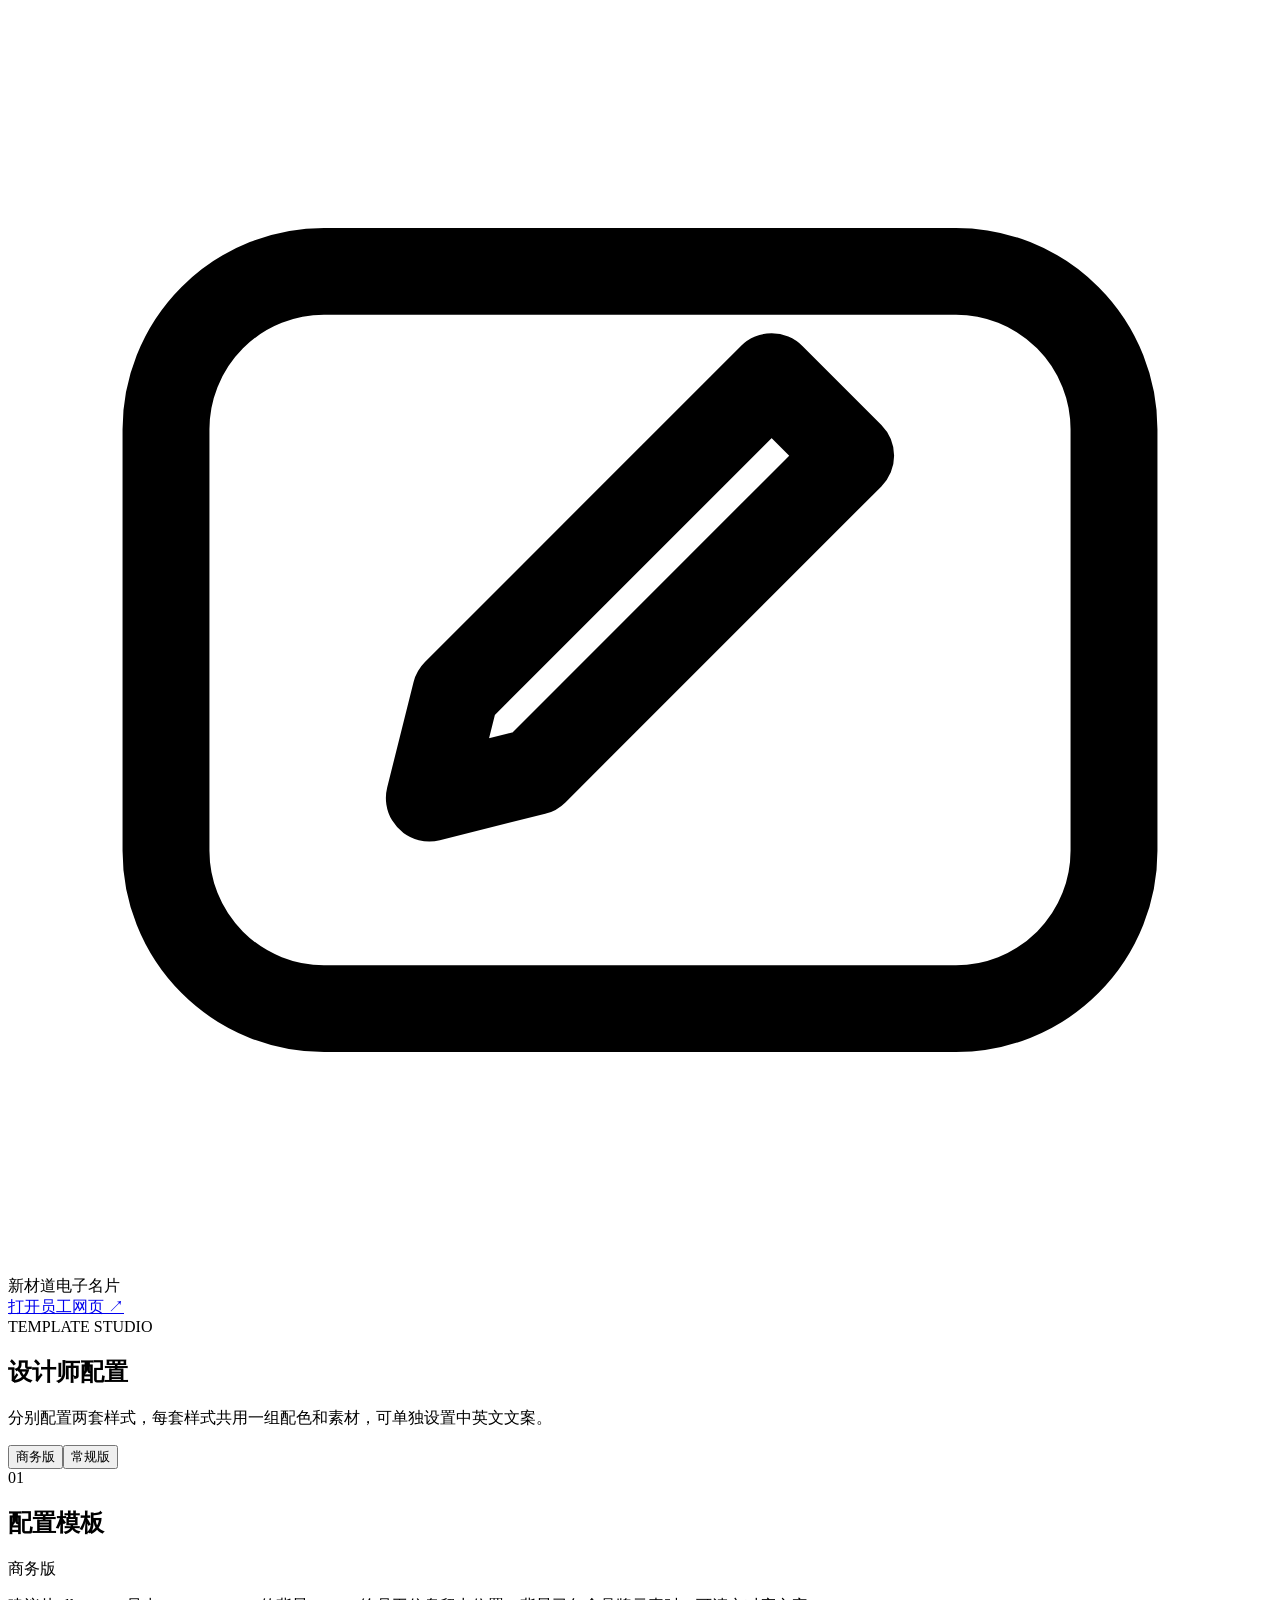
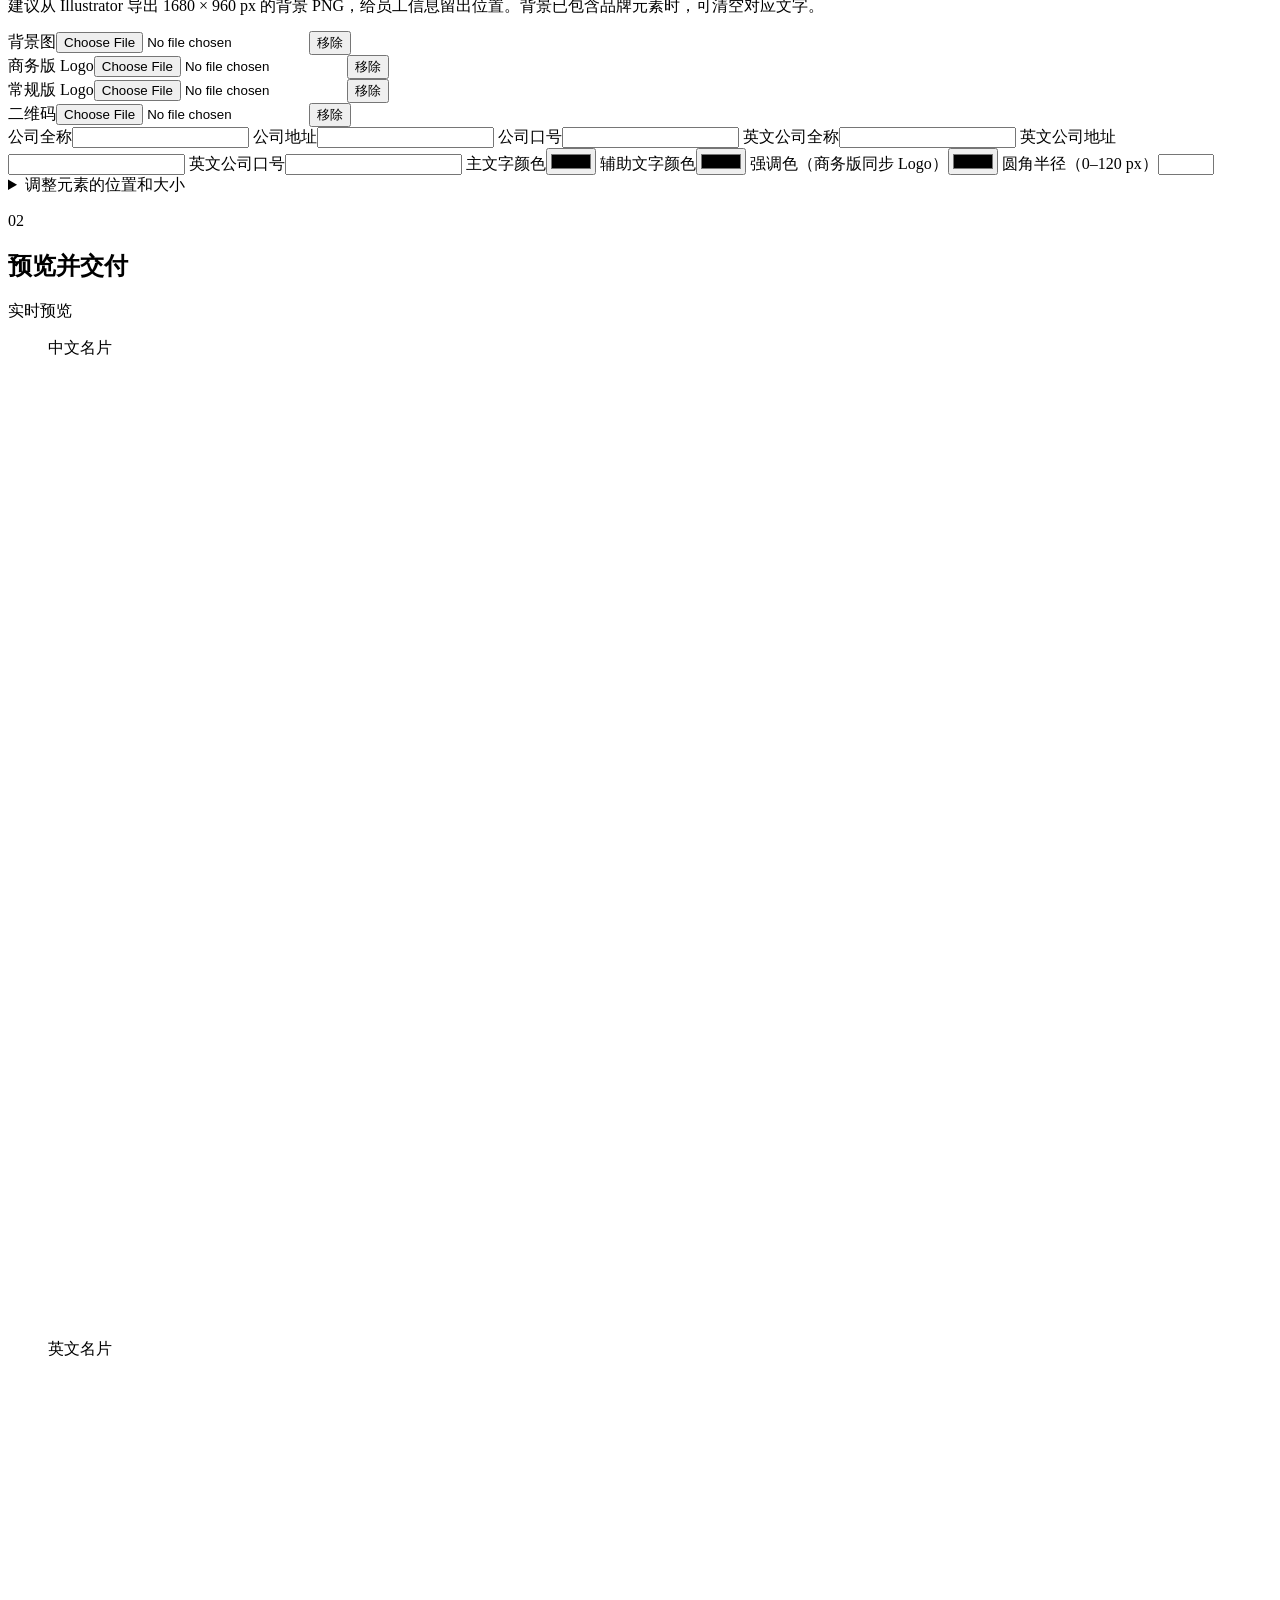
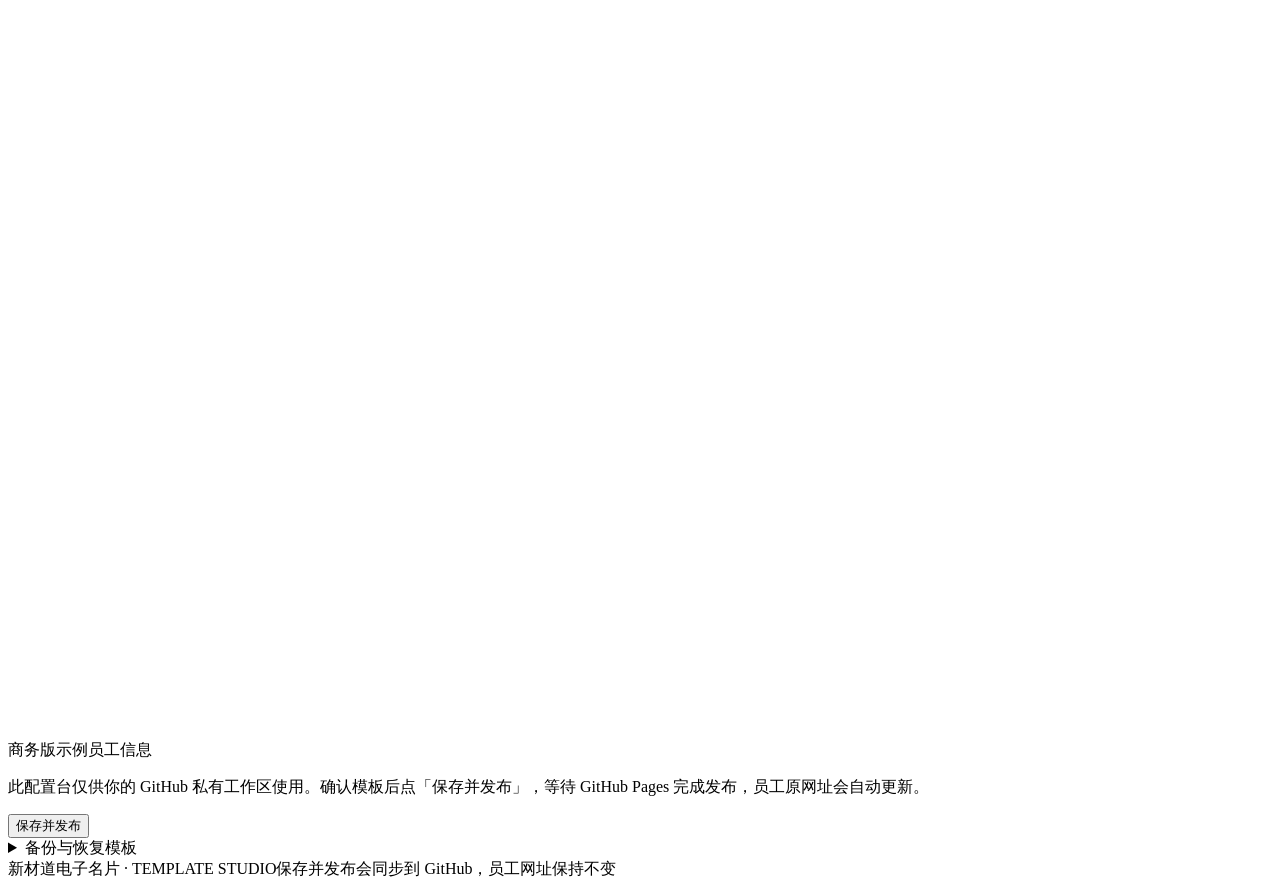
==== src/designer.html @ 2f9d646e "Add owner-only Codespaces designer configuration and publishing service" ====
<!doctype html>
<html lang="zh-CN">
<head>
<meta charset="utf-8">
<meta name="viewport" content="width=device-width, initial-scale=1">
<title>设计师配置 · 新材道电子名片</title>
<style>/*__CSS__*/</style>
</head>
<body>
<header class="top"><div class="bar">
<div class="brand"><span class="mark"><svg viewBox="0 0 24 24" fill="none" stroke="currentColor" stroke-width="1.65" aria-hidden="true"><rect x="3" y="5" width="18" height="14" rx="3"/><path d="m8 15 2-.5 6-6-1.5-1.5-6 6z" stroke-linejoin="round"/></svg></span>新材道电子名片</div>
<a class="top-link" href="https://tingsu92-alt.github.io/matdao-business-card/" target="_blank" rel="noopener">打开员工网页 ↗</a>
</div></header>
<main>
<section class="hero" aria-labelledby="title">
<div><div class="kicker">TEMPLATE STUDIO</div><h1 id="title">设计师配置</h1><p>分别配置两套样式，每套样式共用一组配色和素材，可单独设置中英文文案。</p></div>
<div class="switch" role="group" aria-label="编辑名片版本"><button data-mode="business" aria-pressed="true">商务版</button><button data-mode="regular" aria-pressed="false">常规版</button></div>
</section>
<div class="designer-grid">
<section class="panel" aria-labelledby="settings-title">
<div class="panel-head"><div class="heading"><span class="step">01</span><h2 id="settings-title">配置模板</h2></div><span class="pill" id="editing">商务版</span></div>
<div class="form-body">
<p class="note" style="margin-bottom:14px">建议从 Illustrator 导出 1680 × 960 px 的背景 PNG，给员工信息留出位置。背景已包含品牌元素时，可清空对应文字。</p>
<div id="settings" class="designer-fields">
<div class="upload wide"><label>背景图<input type="file" id="background" accept="image/png,image/jpeg,image/webp"></label><button class="secondary" type="button" data-remove="background">移除</button></div>
<div class="upload wide"><label>商务版 Logo<input type="file" id="logo-business" accept="image/png,image/jpeg,image/webp"></label><button class="secondary" type="button" data-remove="logo-business" aria-label="移除商务版 Logo">移除</button></div>
<div class="logo-thumbnail wide" id="logo-business-state" hidden><img id="logo-business-thumbnail" alt="商务版 Logo 文件缩略图"></div>
<div class="upload wide"><label>常规版 Logo<input type="file" id="logo-regular" accept="image/png,image/jpeg,image/webp"></label><button class="secondary" type="button" data-remove="logo-regular" aria-label="移除常规版 Logo">移除</button></div>
<div class="logo-thumbnail wide" id="logo-regular-state" hidden><img id="logo-regular-thumbnail" alt="常规版 Logo 文件缩略图"></div>
<div class="upload wide"><label>二维码<input type="file" id="qr" accept="image/png,image/jpeg,image/webp"></label><button class="secondary" type="button" data-remove="qr">移除</button></div>
<label class="wide">公司全称<input id="company" maxlength="32"></label>
<label class="wide">公司地址<input id="address" maxlength="90"></label>
<label class="wide">公司口号<input id="slogan" maxlength="65"></label>
<label class="wide">英文公司全称<input id="companyEn" maxlength="80"></label>
<label class="wide">英文公司地址<input id="addressEn" maxlength="110"></label>
<label class="wide">英文公司口号<input id="sloganEn" maxlength="90"></label>
<label>主文字颜色<input id="ink" type="color"></label>
<label>辅助文字颜色<input id="muted" type="color"></label>
<label>强调色（商务版同步 Logo）<input id="accent" type="color"></label>
<label>圆角半径（0–120 px）<input id="radius" type="number" min="0" max="120" step="1"></label>
</div>
<details><summary>调整元素的位置和大小</summary>
<p class="note" style="margin-top:8px">位置和宽度以画布百分比表示，文字字号以画布高度的百分比表示。</p>
<div id="layout" class="designer-fields"></div>
</details>
<p id="status" role="status" class="note template-status"></p>
</div>
</section>
<section class="panel" aria-labelledby="template-preview">
<div class="panel-head"><div class="heading"><span class="step">02</span><h2 id="template-preview">预览并交付</h2></div><span class="pill live">实时预览</span></div>
<div class="stage designer-preview">
<figure><figcaption>中文名片</figcaption><canvas id="card-zh" width="1680" height="960" aria-label="中文模板预览"></canvas></figure>
<figure><figcaption>英文名片</figcaption><canvas id="card-en" width="1680" height="960" aria-label="英文模板预览"></canvas></figure>
<p class="caption"><span id="mode-label">商务版</span><span>示例员工信息</span></p>
</div>
<div class="form-body">
<p class="note">此配置台仅供你的 GitHub 私有工作区使用。确认模板后点「保存并发布」，等待 GitHub Pages 完成发布，员工原网址会自动更新。</p>
<div class="actions"><button class="primary" type="button" id="publish">保存并发布</button></div>
<details><summary>备份与恢复模板</summary>
<div class="actions"><button class="secondary" type="button" id="backup">下载模板备份</button></div>
<div class="designer-fields"><label class="wide">导入模板备份（替换两版）<input type="file" id="restore" accept="application/json,.json"></label></div>
</details>
</div>
</section>
</div>
<footer class="footer"><span>新材道电子名片 · TEMPLATE STUDIO</span><span>保存并发布会同步到 GitHub，员工网址保持不变</span></footer>
</main>
<script>/*__DESIGNER_SESSION__*/</script>
<script>/*__CARD__*/</script>
<script>/*__PAGE__*/</script>
</body>
</html>
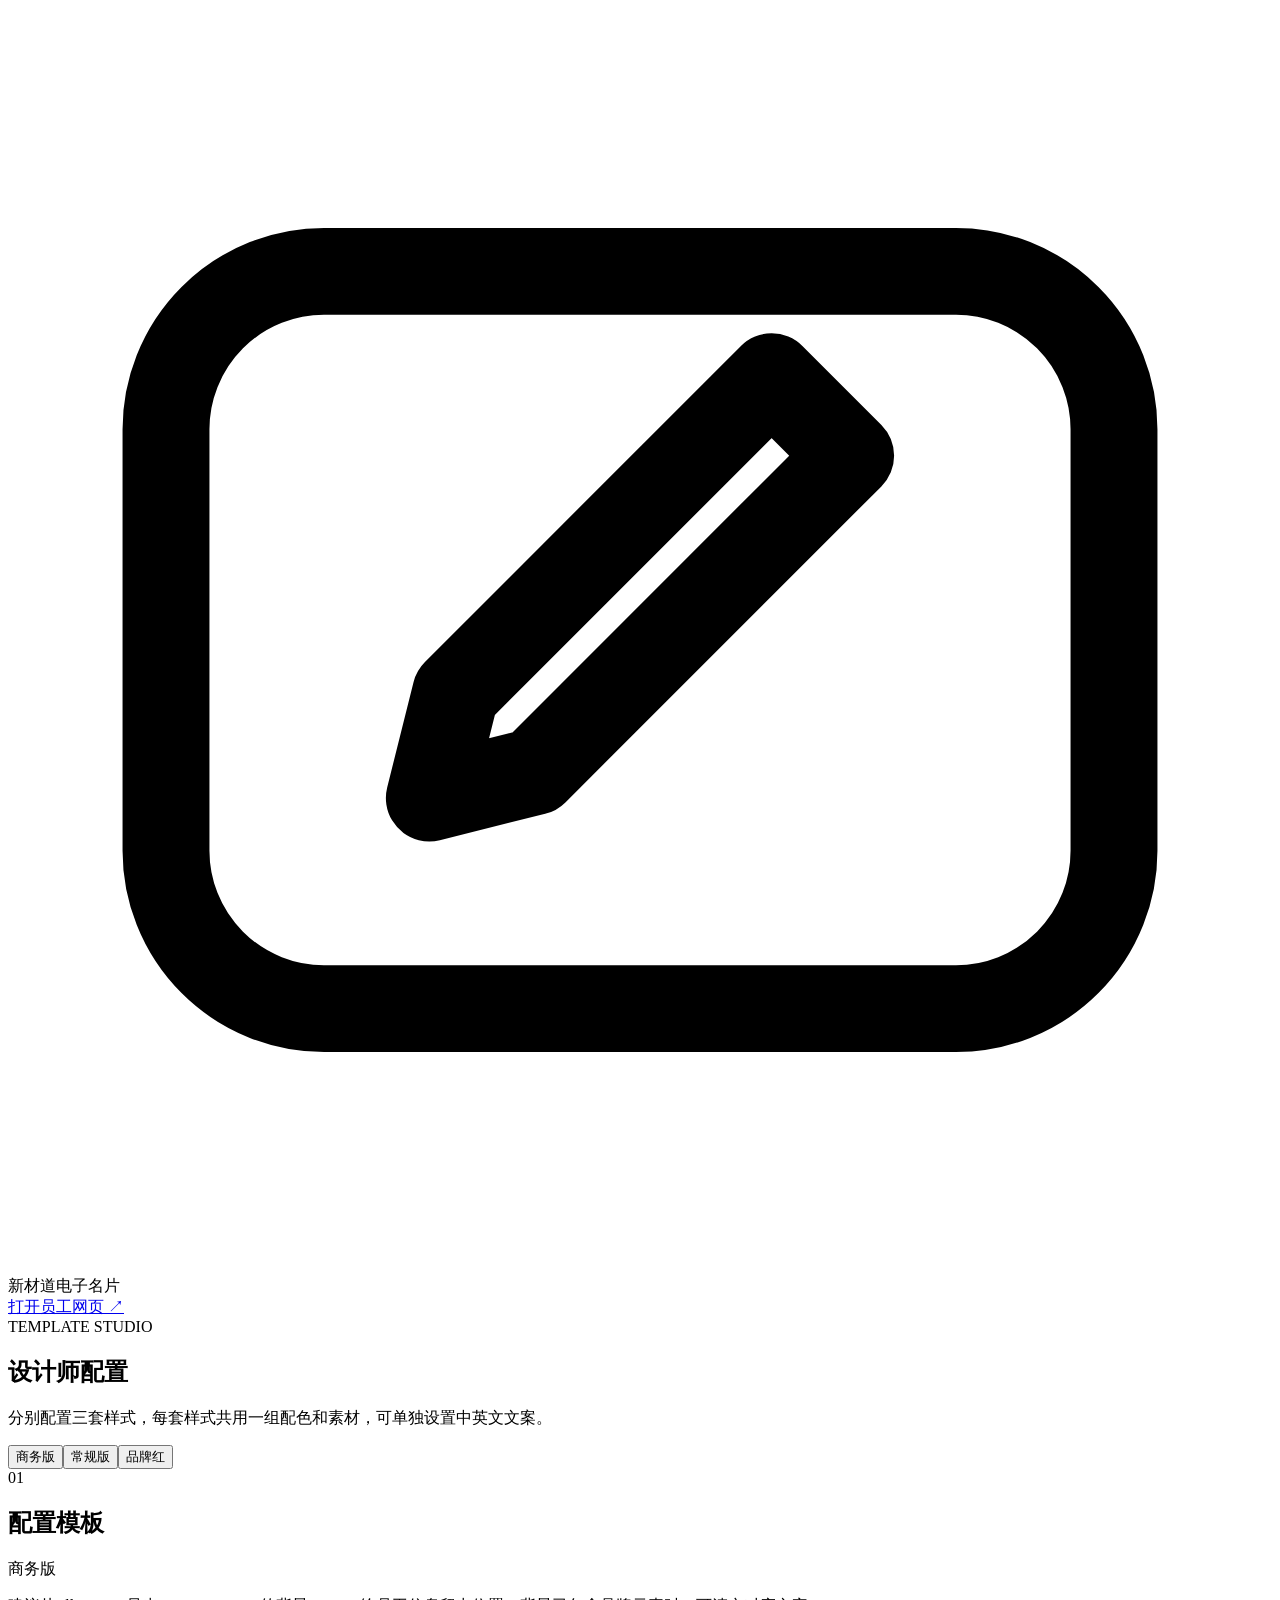
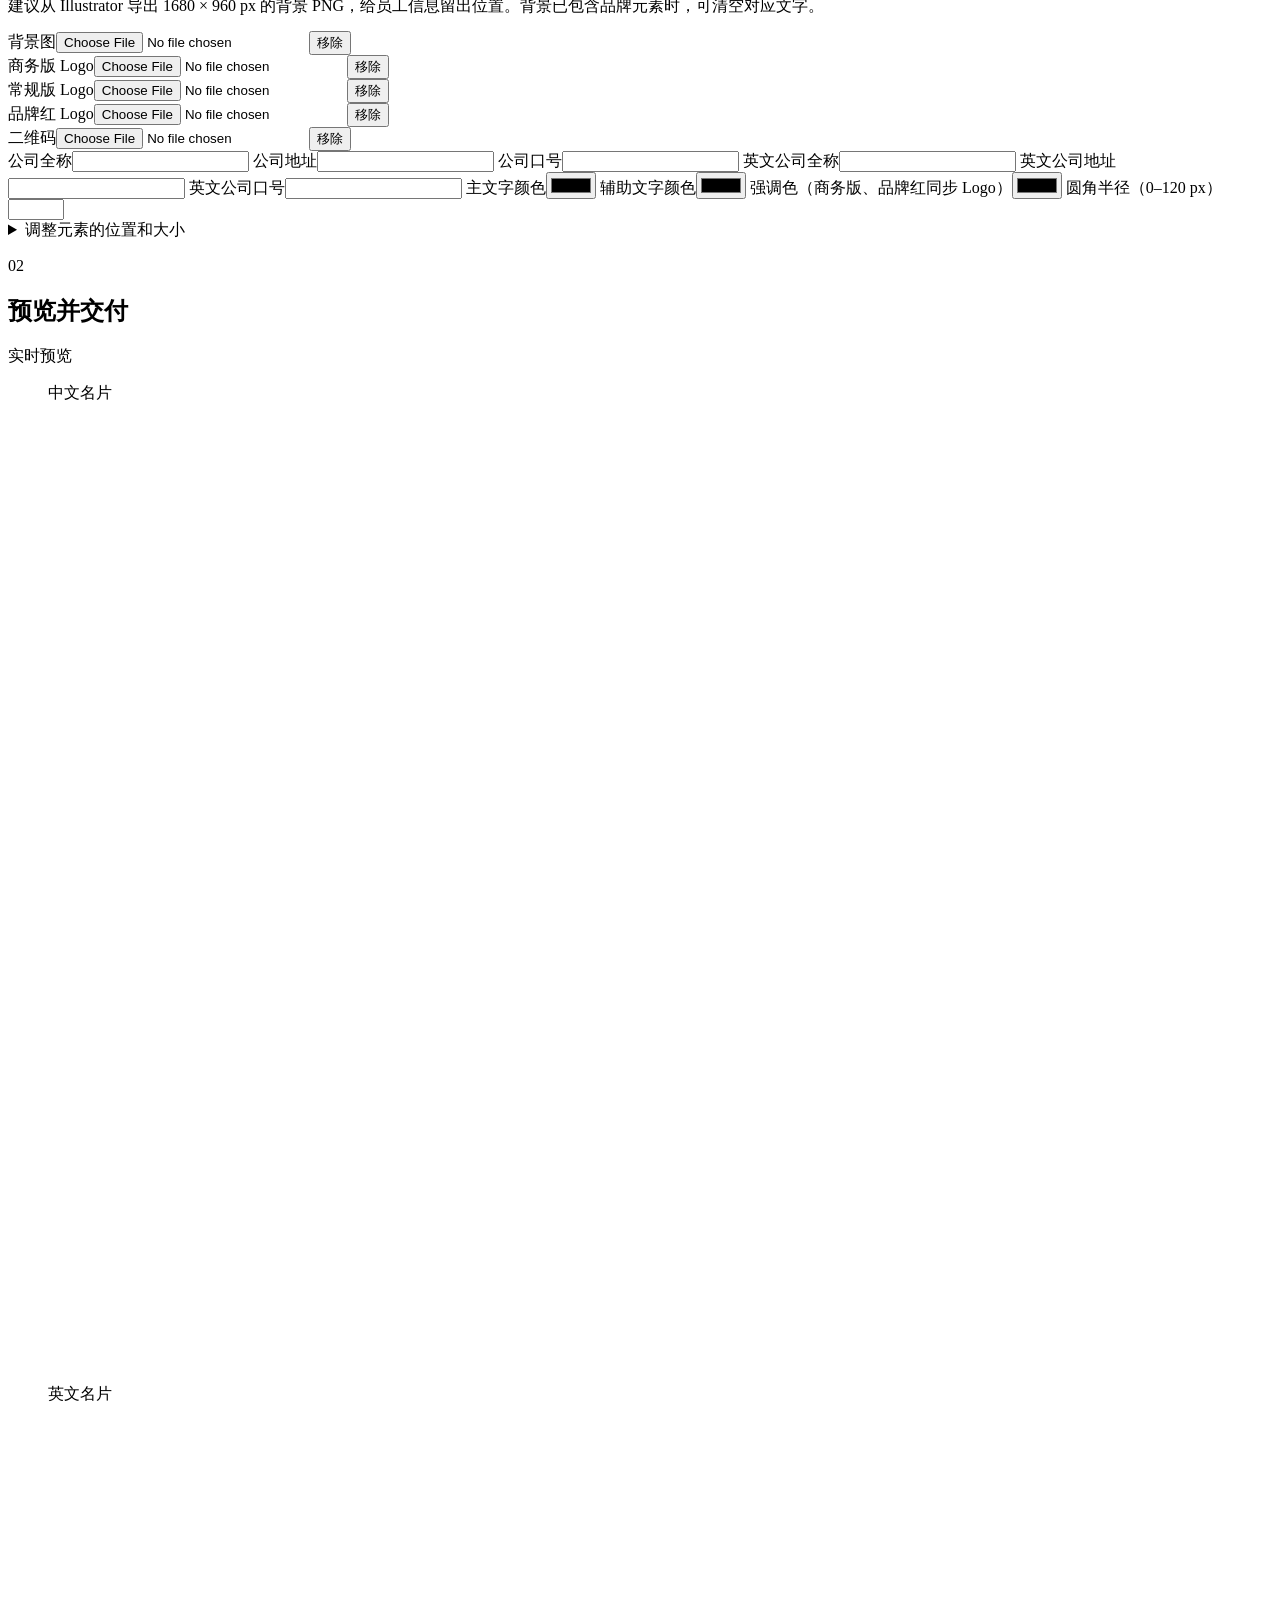
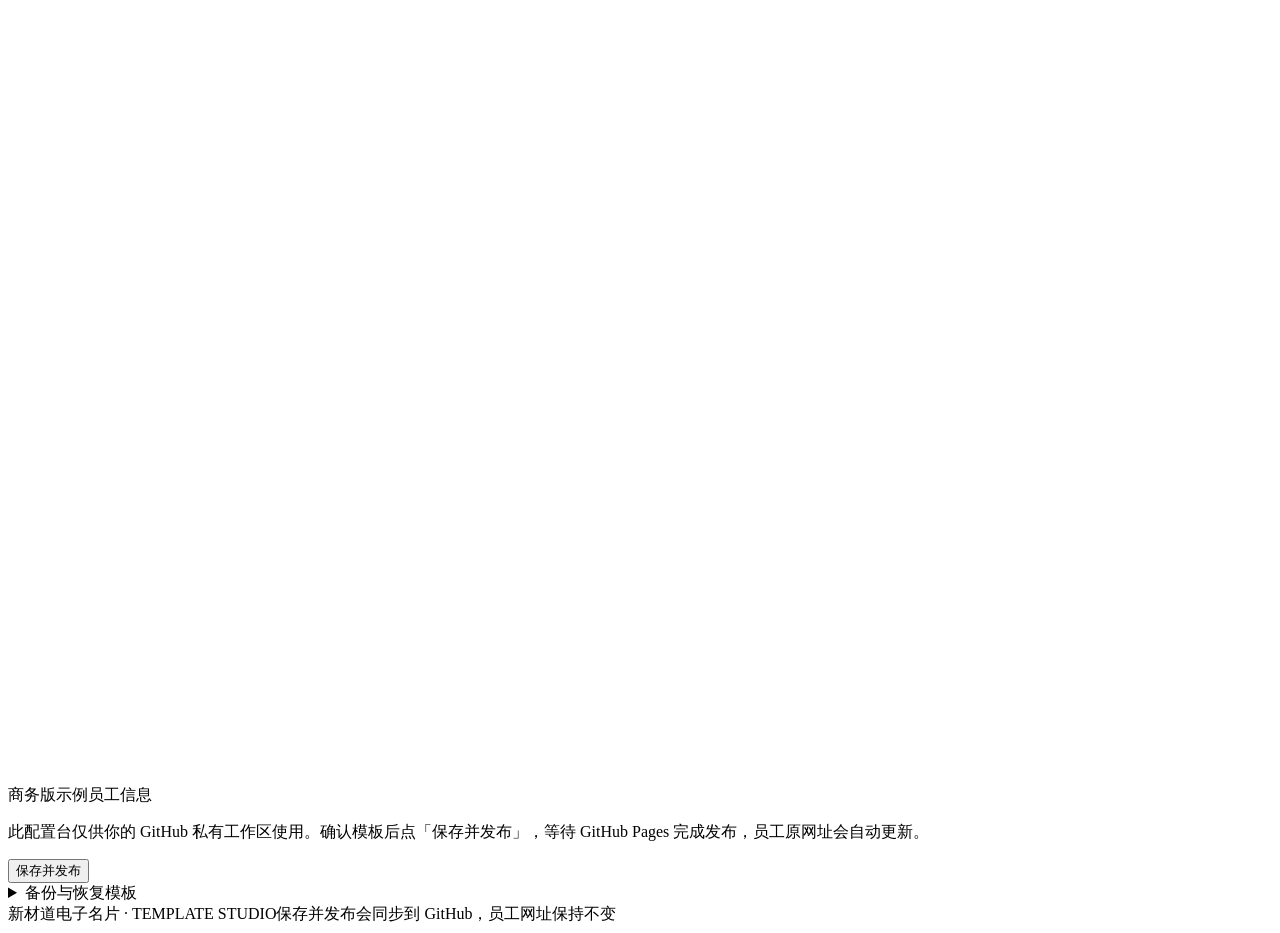
==== commit dcab4bf6: "Add brand red cards and move style selection beside previews" ====
--- a/src/designer.html
+++ b/src/designer.html
@@ -13,8 +13,8 @@
 </div></header>
 <main>
 <section class="hero" aria-labelledby="title">
-<div><div class="kicker">TEMPLATE STUDIO</div><h1 id="title">设计师配置</h1><p>分别配置两套样式，每套样式共用一组配色和素材，可单独设置中英文文案。</p></div>
-<div class="switch" role="group" aria-label="编辑名片版本"><button data-mode="business" aria-pressed="true">商务版</button><button data-mode="regular" aria-pressed="false">常规版</button></div>
+<div><div class="kicker">TEMPLATE STUDIO</div><h1 id="title">设计师配置</h1><p>分别配置三套样式，每套样式共用一组配色和素材，可单独设置中英文文案。</p></div>
+<div class="switch" role="group" aria-label="编辑名片版本"><button data-mode="business" aria-pressed="true">商务版</button><button data-mode="regular" aria-pressed="false">常规版</button><button data-mode="brandRed" aria-pressed="false">品牌红</button></div>
 </section>
 <div class="designer-grid">
 <section class="panel" aria-labelledby="settings-title">
@@ -27,6 +27,8 @@
 <div class="logo-thumbnail wide" id="logo-business-state" hidden><img id="logo-business-thumbnail" alt="商务版 Logo 文件缩略图"></div>
 <div class="upload wide"><label>常规版 Logo<input type="file" id="logo-regular" accept="image/png,image/jpeg,image/webp"></label><button class="secondary" type="button" data-remove="logo-regular" aria-label="移除常规版 Logo">移除</button></div>
 <div class="logo-thumbnail wide" id="logo-regular-state" hidden><img id="logo-regular-thumbnail" alt="常规版 Logo 文件缩略图"></div>
+<div class="upload wide"><label>品牌红 Logo<input type="file" id="logo-brand-red" accept="image/png,image/jpeg,image/webp"></label><button class="secondary" type="button" data-remove="logo-brand-red" aria-label="移除品牌红 Logo">移除</button></div>
+<div class="logo-thumbnail wide" id="logo-brand-red-state" hidden><img id="logo-brand-red-thumbnail" alt="品牌红 Logo 文件缩略图"></div>
 <div class="upload wide"><label>二维码<input type="file" id="qr" accept="image/png,image/jpeg,image/webp"></label><button class="secondary" type="button" data-remove="qr">移除</button></div>
 <label class="wide">公司全称<input id="company" maxlength="32"></label>
 <label class="wide">公司地址<input id="address" maxlength="90"></label>
@@ -36,7 +38,7 @@
 <label class="wide">英文公司口号<input id="sloganEn" maxlength="90"></label>
 <label>主文字颜色<input id="ink" type="color"></label>
 <label>辅助文字颜色<input id="muted" type="color"></label>
-<label>强调色（商务版同步 Logo）<input id="accent" type="color"></label>
+<label>强调色（商务版、品牌红同步 Logo）<input id="accent" type="color"></label>
 <label>圆角半径（0–120 px）<input id="radius" type="number" min="0" max="120" step="1"></label>
 </div>
 <details><summary>调整元素的位置和大小</summary>
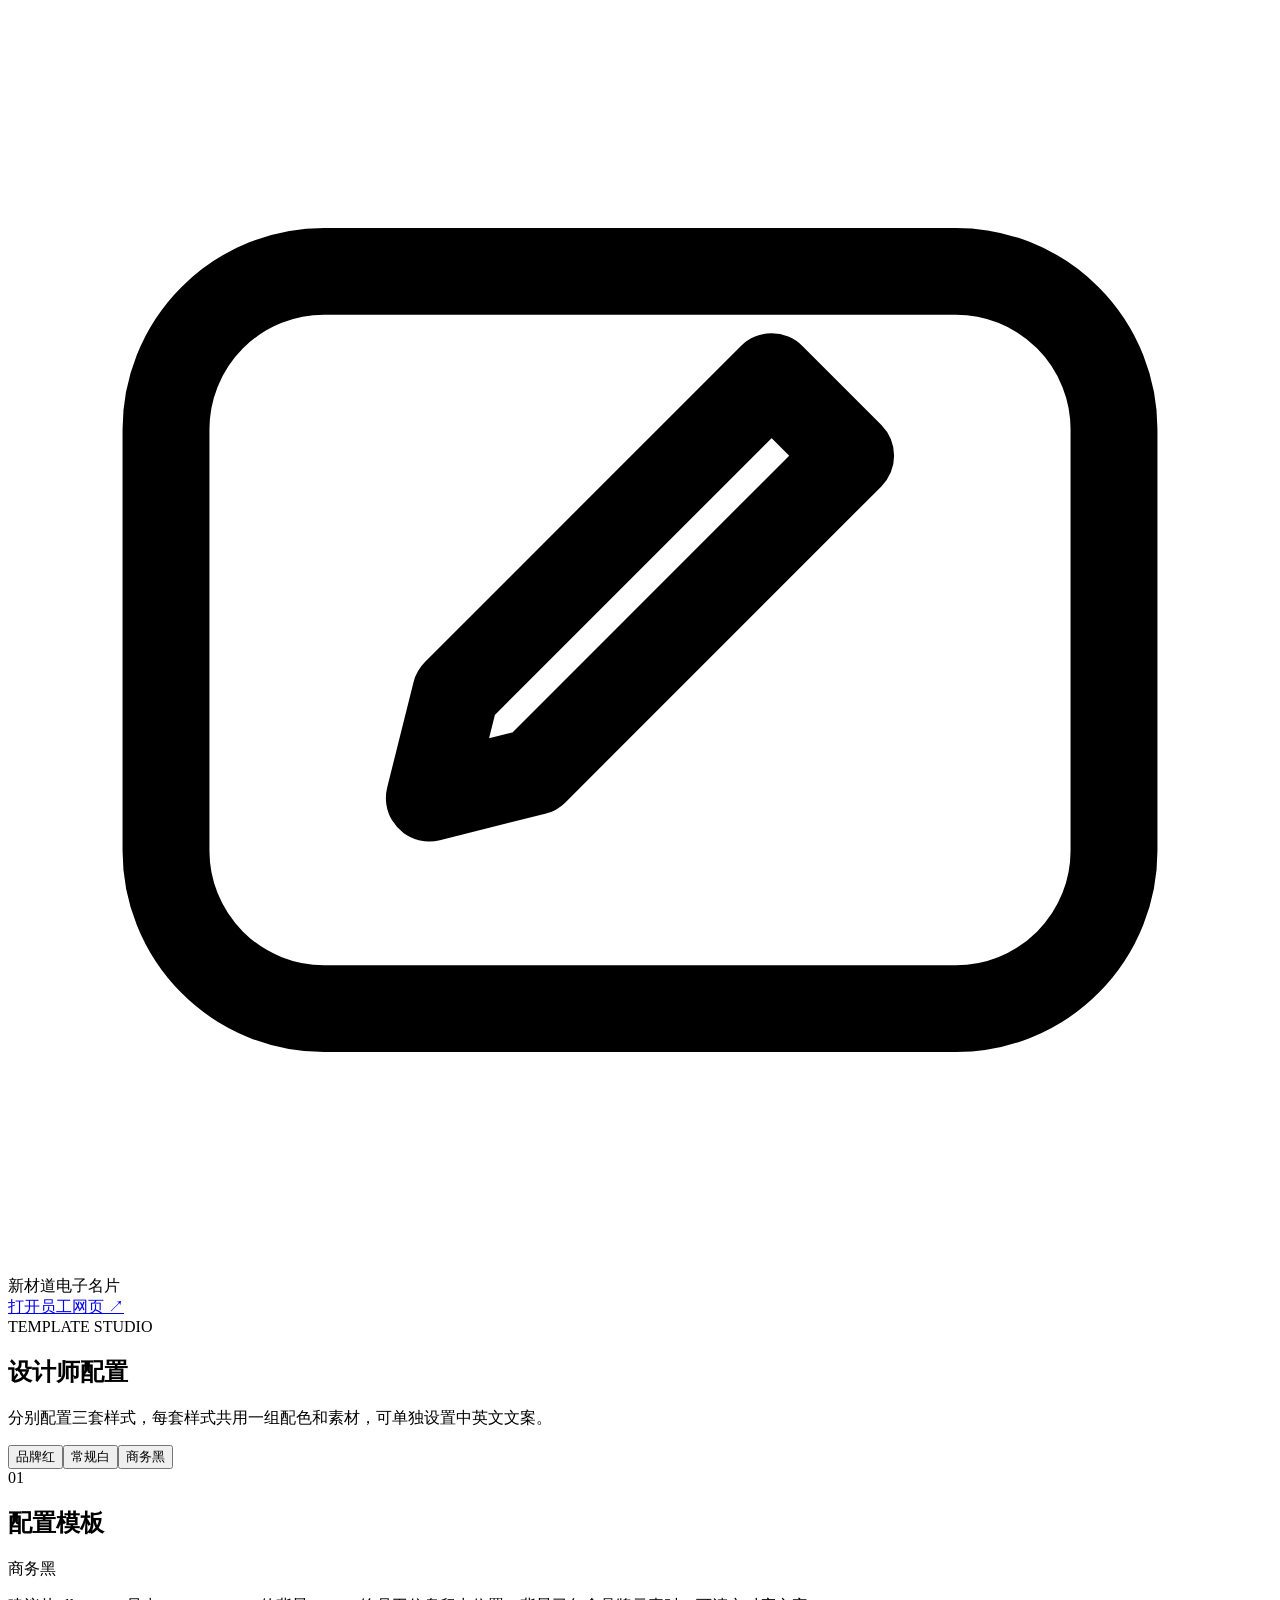
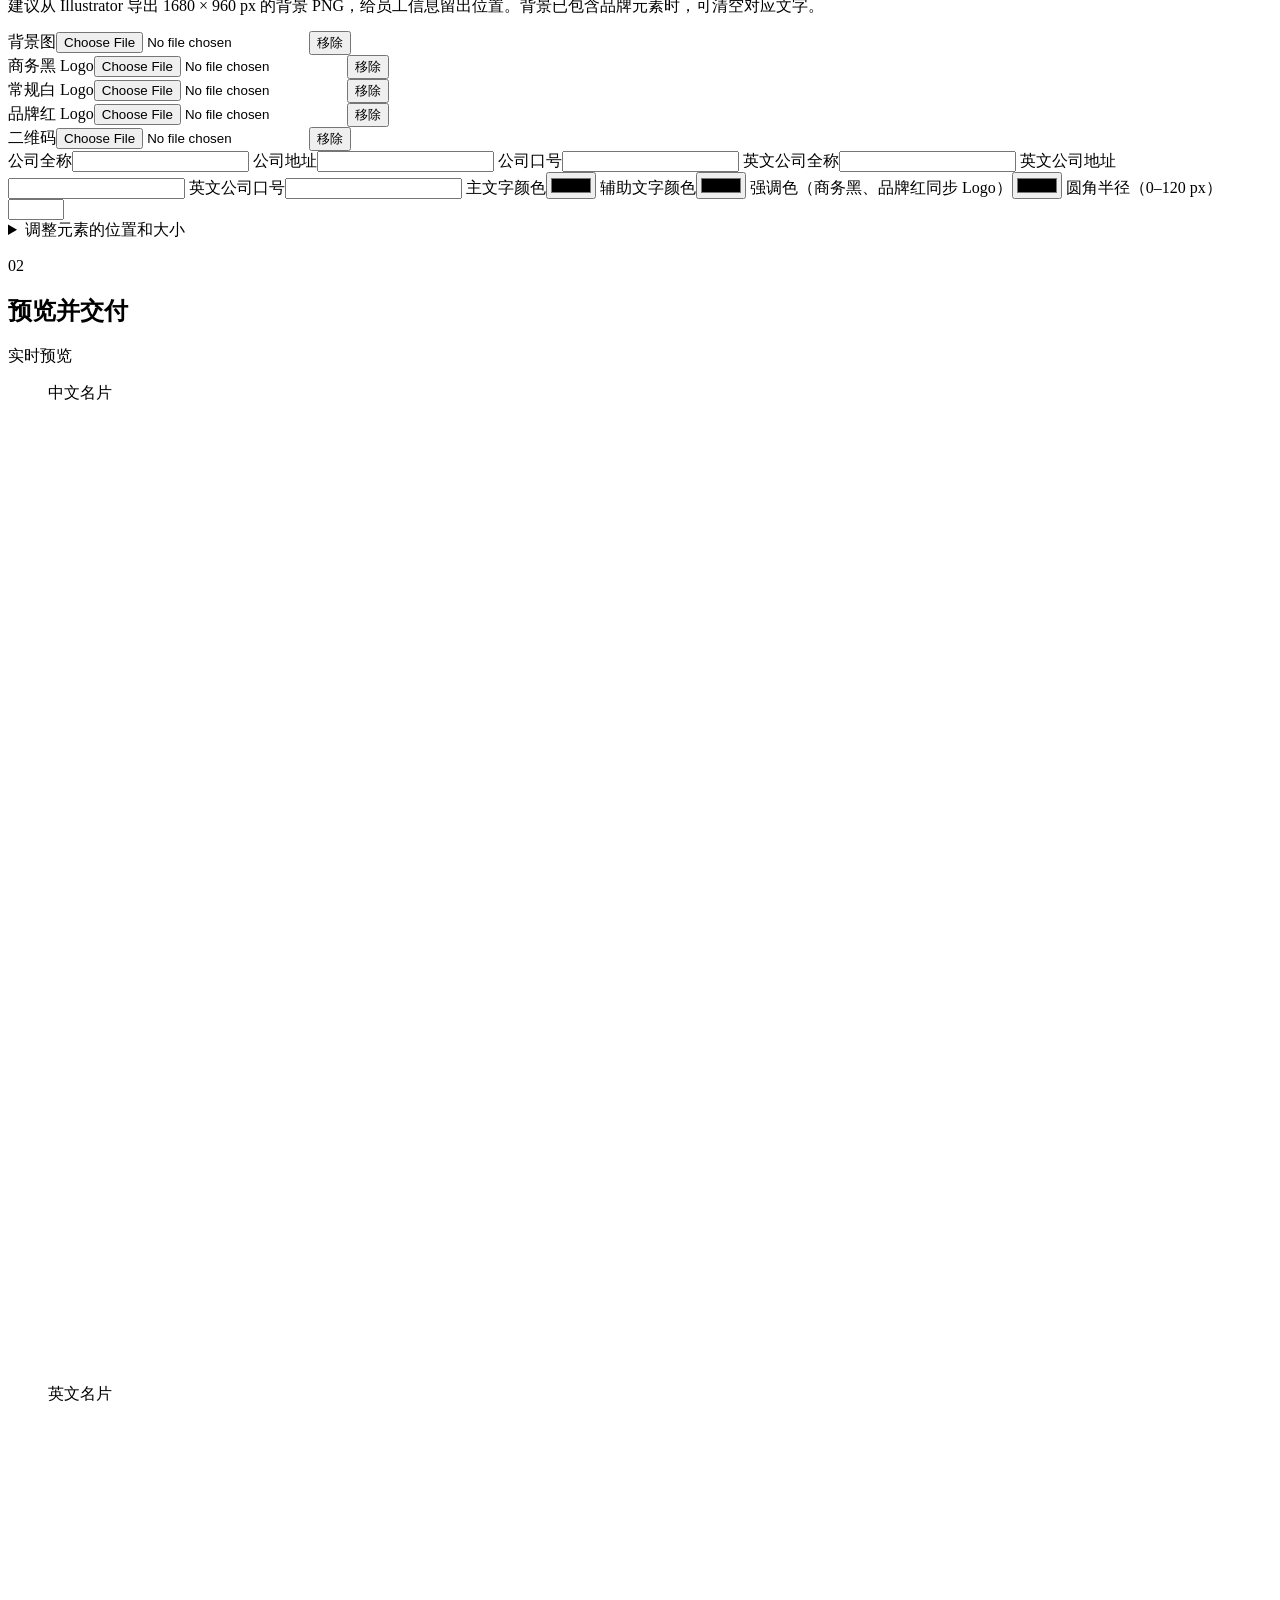
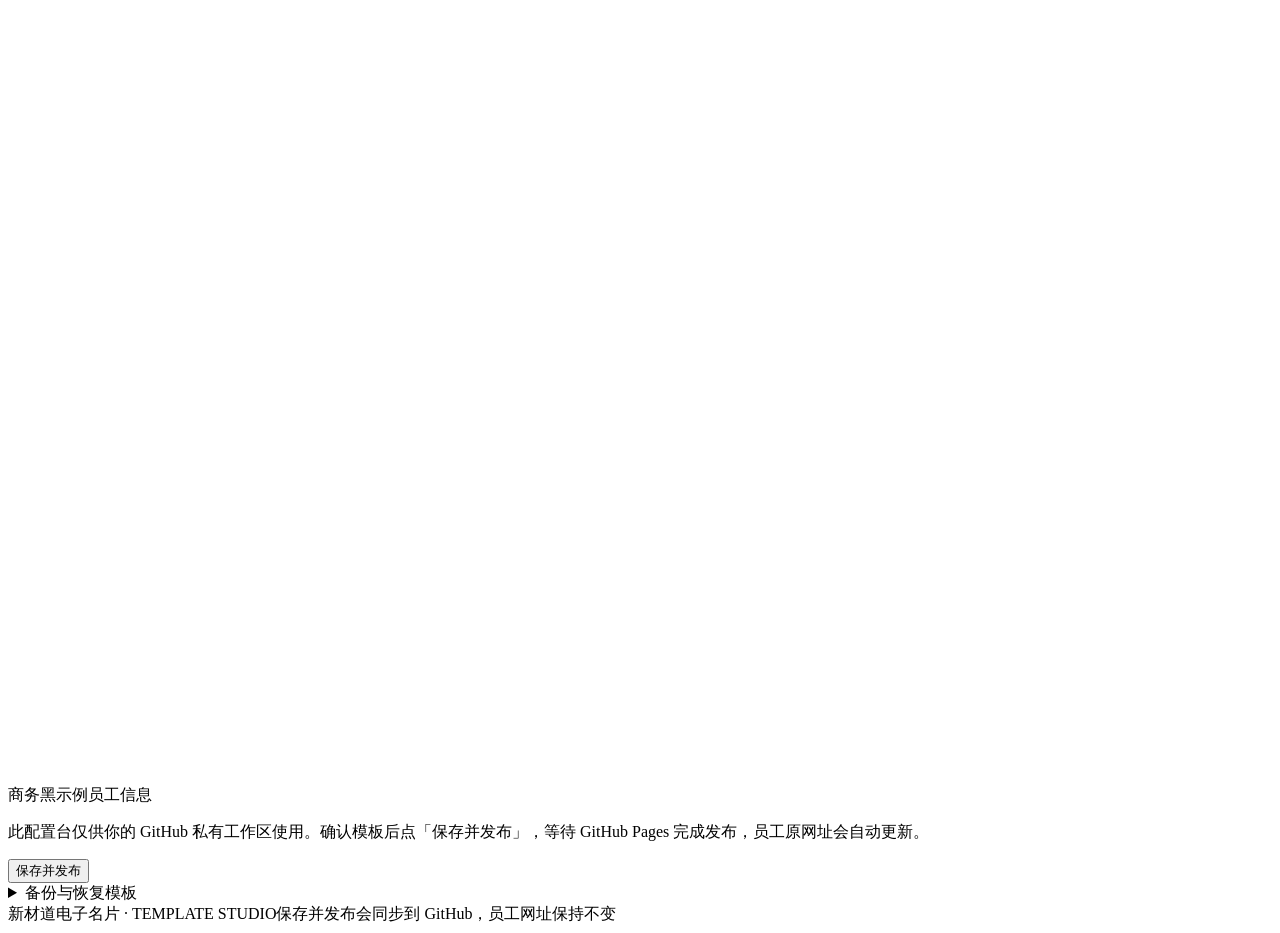
==== commit afb5a288: "Unify business gold text and rename and reorder card styles" ====
--- a/src/designer.html
+++ b/src/designer.html
@@ -14,19 +14,19 @@
 <main>
 <section class="hero" aria-labelledby="title">
 <div><div class="kicker">TEMPLATE STUDIO</div><h1 id="title">设计师配置</h1><p>分别配置三套样式，每套样式共用一组配色和素材，可单独设置中英文文案。</p></div>
-<div class="switch" role="group" aria-label="编辑名片版本"><button data-mode="business" aria-pressed="true">商务版</button><button data-mode="regular" aria-pressed="false">常规版</button><button data-mode="brandRed" aria-pressed="false">品牌红</button></div>
+<div class="switch" role="group" aria-label="编辑名片版本"><button data-mode="brandRed" aria-pressed="false">品牌红</button><button data-mode="regular" aria-pressed="false">常规白</button><button data-mode="business" aria-pressed="true">商务黑</button></div>
 </section>
 <div class="designer-grid">
 <section class="panel" aria-labelledby="settings-title">
-<div class="panel-head"><div class="heading"><span class="step">01</span><h2 id="settings-title">配置模板</h2></div><span class="pill" id="editing">商务版</span></div>
+<div class="panel-head"><div class="heading"><span class="step">01</span><h2 id="settings-title">配置模板</h2></div><span class="pill" id="editing">商务黑</span></div>
 <div class="form-body">
 <p class="note" style="margin-bottom:14px">建议从 Illustrator 导出 1680 × 960 px 的背景 PNG，给员工信息留出位置。背景已包含品牌元素时，可清空对应文字。</p>
 <div id="settings" class="designer-fields">
 <div class="upload wide"><label>背景图<input type="file" id="background" accept="image/png,image/jpeg,image/webp"></label><button class="secondary" type="button" data-remove="background">移除</button></div>
-<div class="upload wide"><label>商务版 Logo<input type="file" id="logo-business" accept="image/png,image/jpeg,image/webp"></label><button class="secondary" type="button" data-remove="logo-business" aria-label="移除商务版 Logo">移除</button></div>
-<div class="logo-thumbnail wide" id="logo-business-state" hidden><img id="logo-business-thumbnail" alt="商务版 Logo 文件缩略图"></div>
-<div class="upload wide"><label>常规版 Logo<input type="file" id="logo-regular" accept="image/png,image/jpeg,image/webp"></label><button class="secondary" type="button" data-remove="logo-regular" aria-label="移除常规版 Logo">移除</button></div>
-<div class="logo-thumbnail wide" id="logo-regular-state" hidden><img id="logo-regular-thumbnail" alt="常规版 Logo 文件缩略图"></div>
+<div class="upload wide"><label>商务黑 Logo<input type="file" id="logo-business" accept="image/png,image/jpeg,image/webp"></label><button class="secondary" type="button" data-remove="logo-business" aria-label="移除商务黑 Logo">移除</button></div>
+<div class="logo-thumbnail wide" id="logo-business-state" hidden><img id="logo-business-thumbnail" alt="商务黑 Logo 文件缩略图"></div>
+<div class="upload wide"><label>常规白 Logo<input type="file" id="logo-regular" accept="image/png,image/jpeg,image/webp"></label><button class="secondary" type="button" data-remove="logo-regular" aria-label="移除常规白 Logo">移除</button></div>
+<div class="logo-thumbnail wide" id="logo-regular-state" hidden><img id="logo-regular-thumbnail" alt="常规白 Logo 文件缩略图"></div>
 <div class="upload wide"><label>品牌红 Logo<input type="file" id="logo-brand-red" accept="image/png,image/jpeg,image/webp"></label><button class="secondary" type="button" data-remove="logo-brand-red" aria-label="移除品牌红 Logo">移除</button></div>
 <div class="logo-thumbnail wide" id="logo-brand-red-state" hidden><img id="logo-brand-red-thumbnail" alt="品牌红 Logo 文件缩略图"></div>
 <div class="upload wide"><label>二维码<input type="file" id="qr" accept="image/png,image/jpeg,image/webp"></label><button class="secondary" type="button" data-remove="qr">移除</button></div>
@@ -38,7 +38,7 @@
 <label class="wide">英文公司口号<input id="sloganEn" maxlength="90"></label>
 <label>主文字颜色<input id="ink" type="color"></label>
 <label>辅助文字颜色<input id="muted" type="color"></label>
-<label>强调色（商务版、品牌红同步 Logo）<input id="accent" type="color"></label>
+<label>强调色（商务黑、品牌红同步 Logo）<input id="accent" type="color"></label>
 <label>圆角半径（0–120 px）<input id="radius" type="number" min="0" max="120" step="1"></label>
 </div>
 <details><summary>调整元素的位置和大小</summary>
@@ -53,7 +53,7 @@
 <div class="stage designer-preview">
 <figure><figcaption>中文名片</figcaption><canvas id="card-zh" width="1680" height="960" aria-label="中文模板预览"></canvas></figure>
 <figure><figcaption>英文名片</figcaption><canvas id="card-en" width="1680" height="960" aria-label="英文模板预览"></canvas></figure>
-<p class="caption"><span id="mode-label">商务版</span><span>示例员工信息</span></p>
+<p class="caption"><span id="mode-label">商务黑</span><span>示例员工信息</span></p>
 </div>
 <div class="form-body">
 <p class="note">此配置台仅供你的 GitHub 私有工作区使用。确认模板后点「保存并发布」，等待 GitHub Pages 完成发布，员工原网址会自动更新。</p>
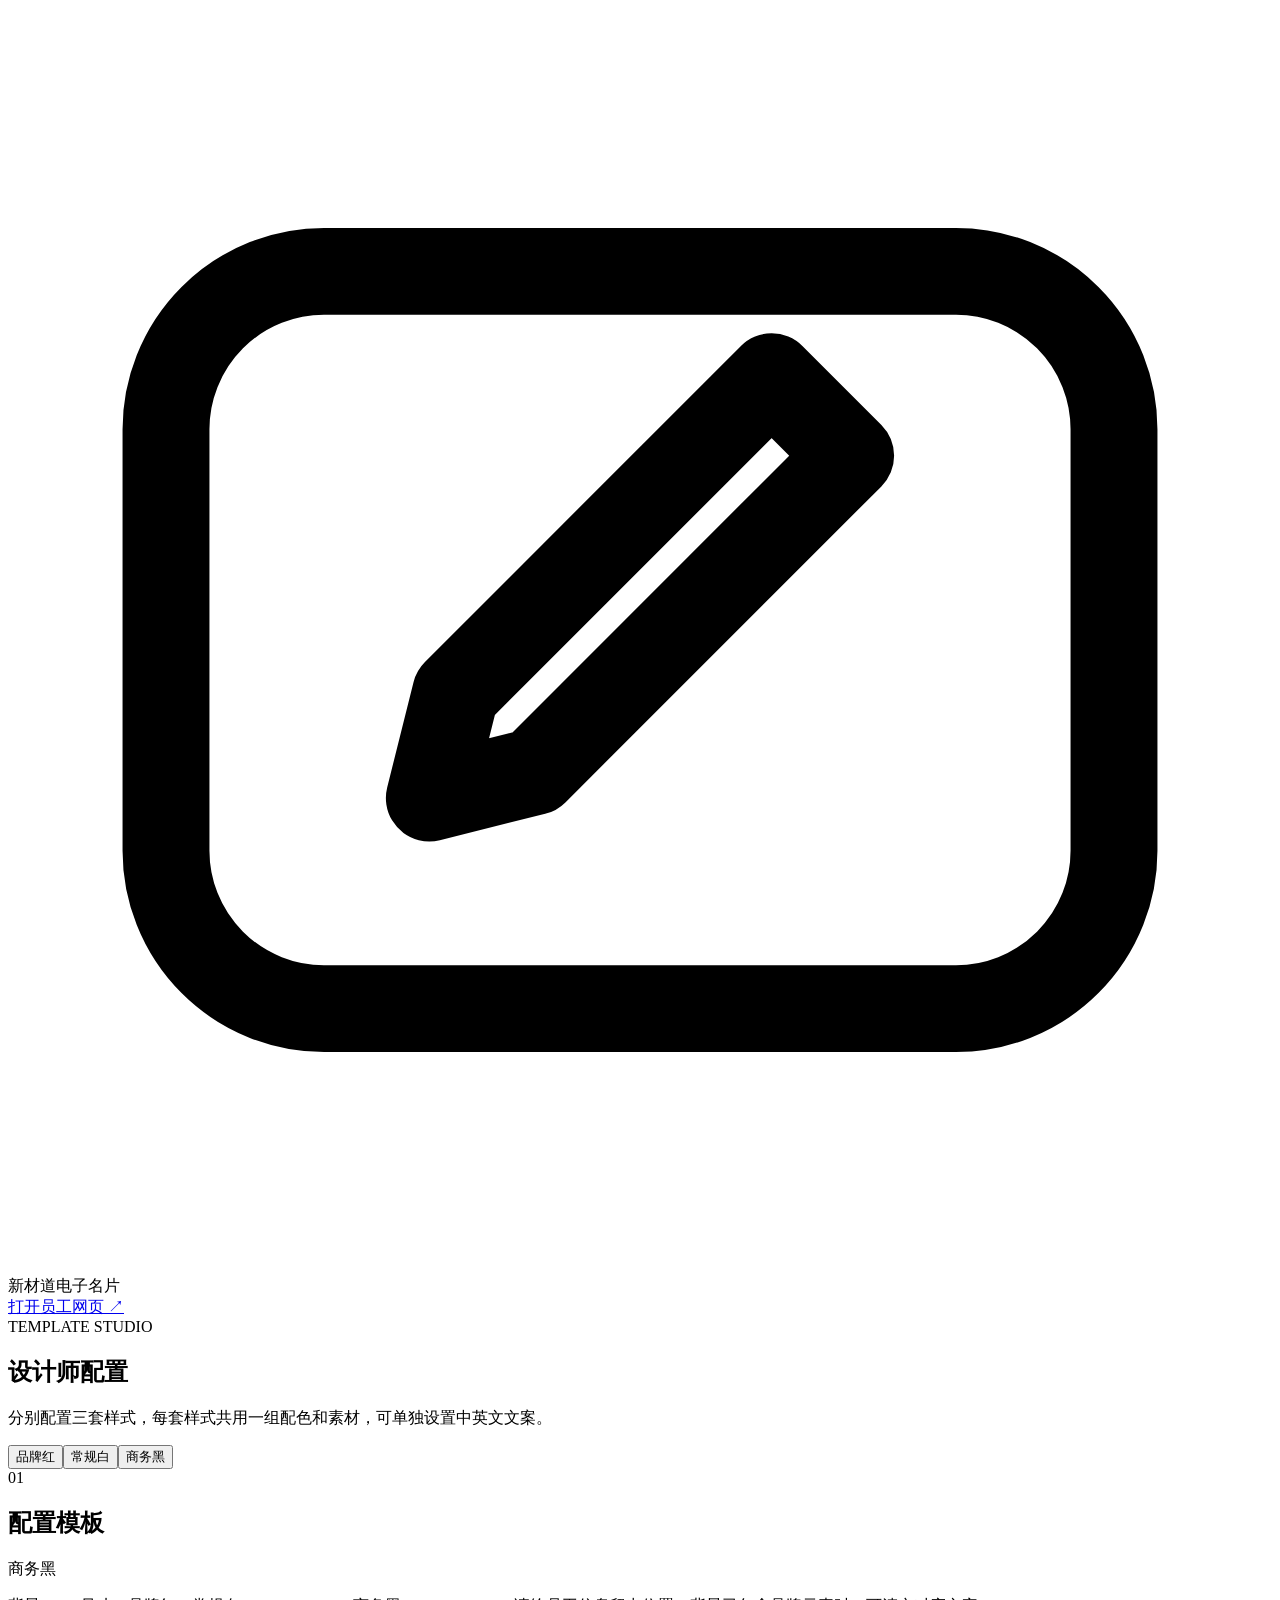
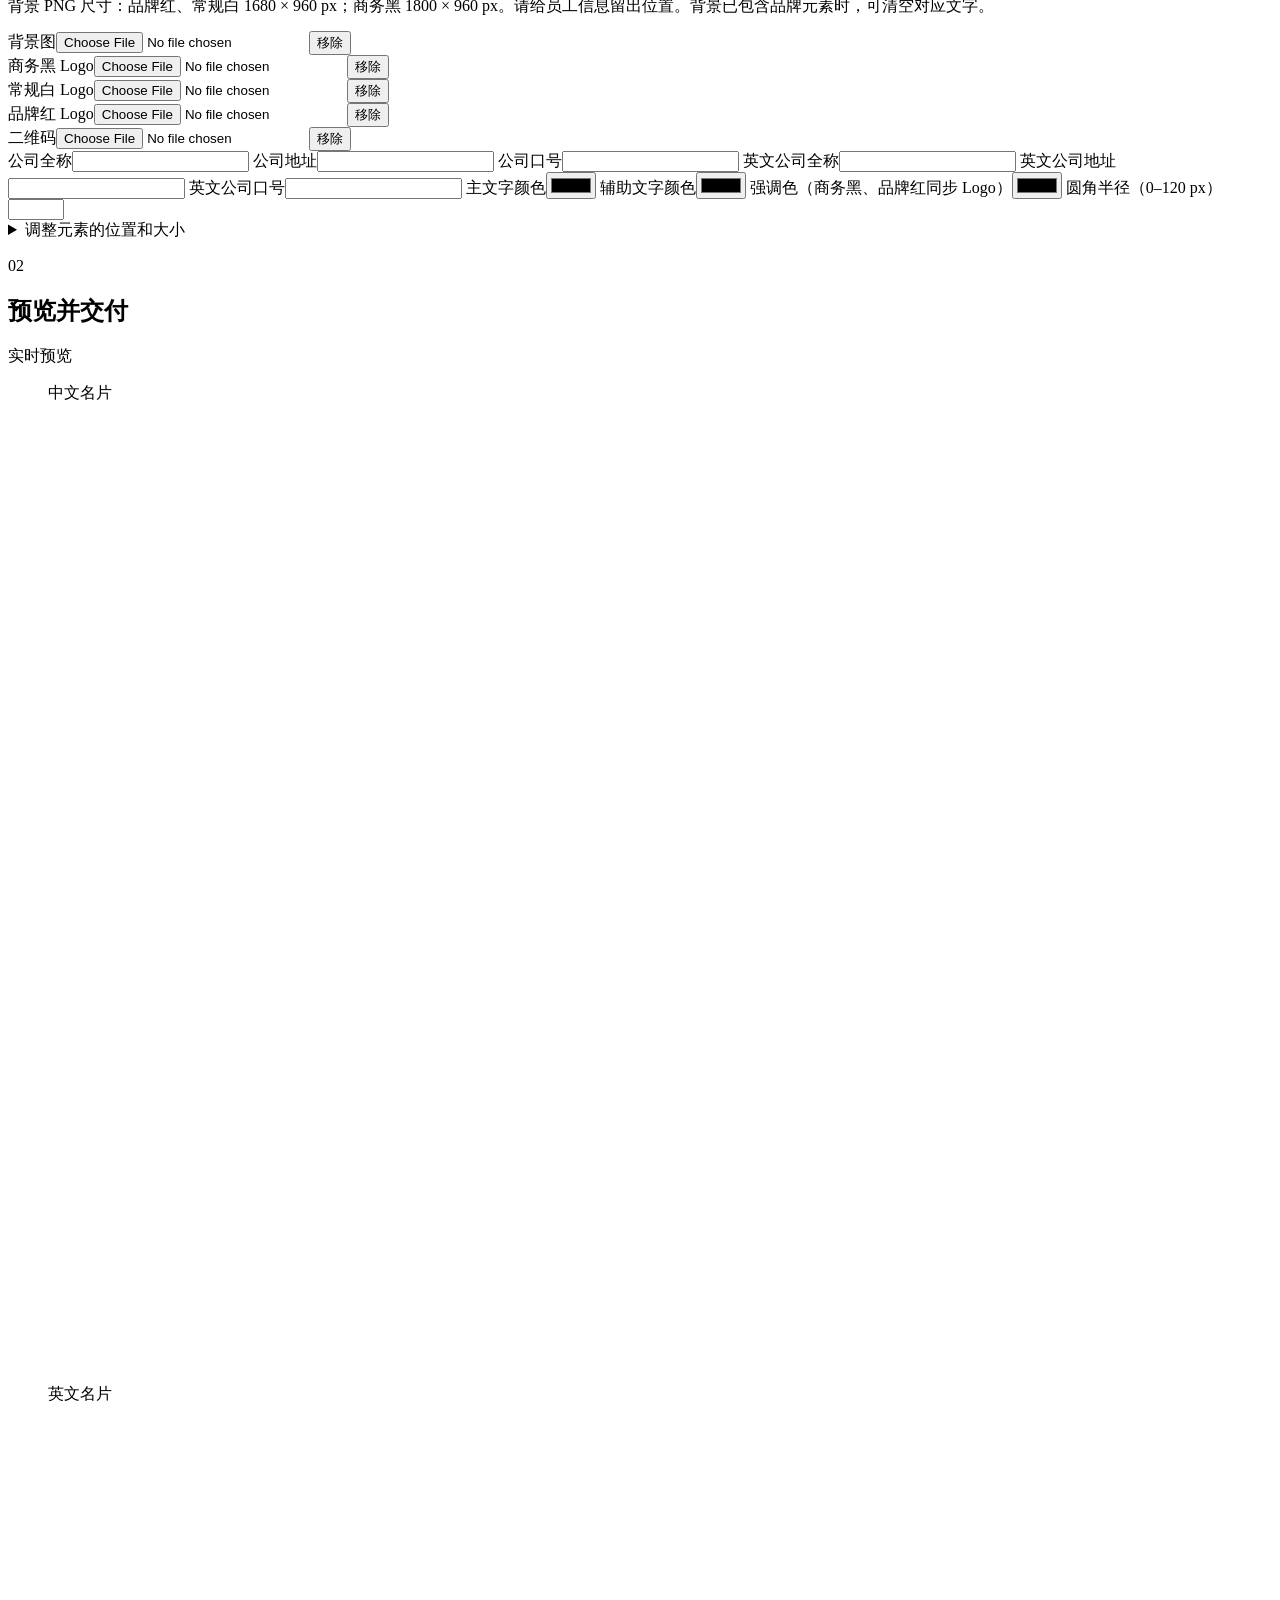
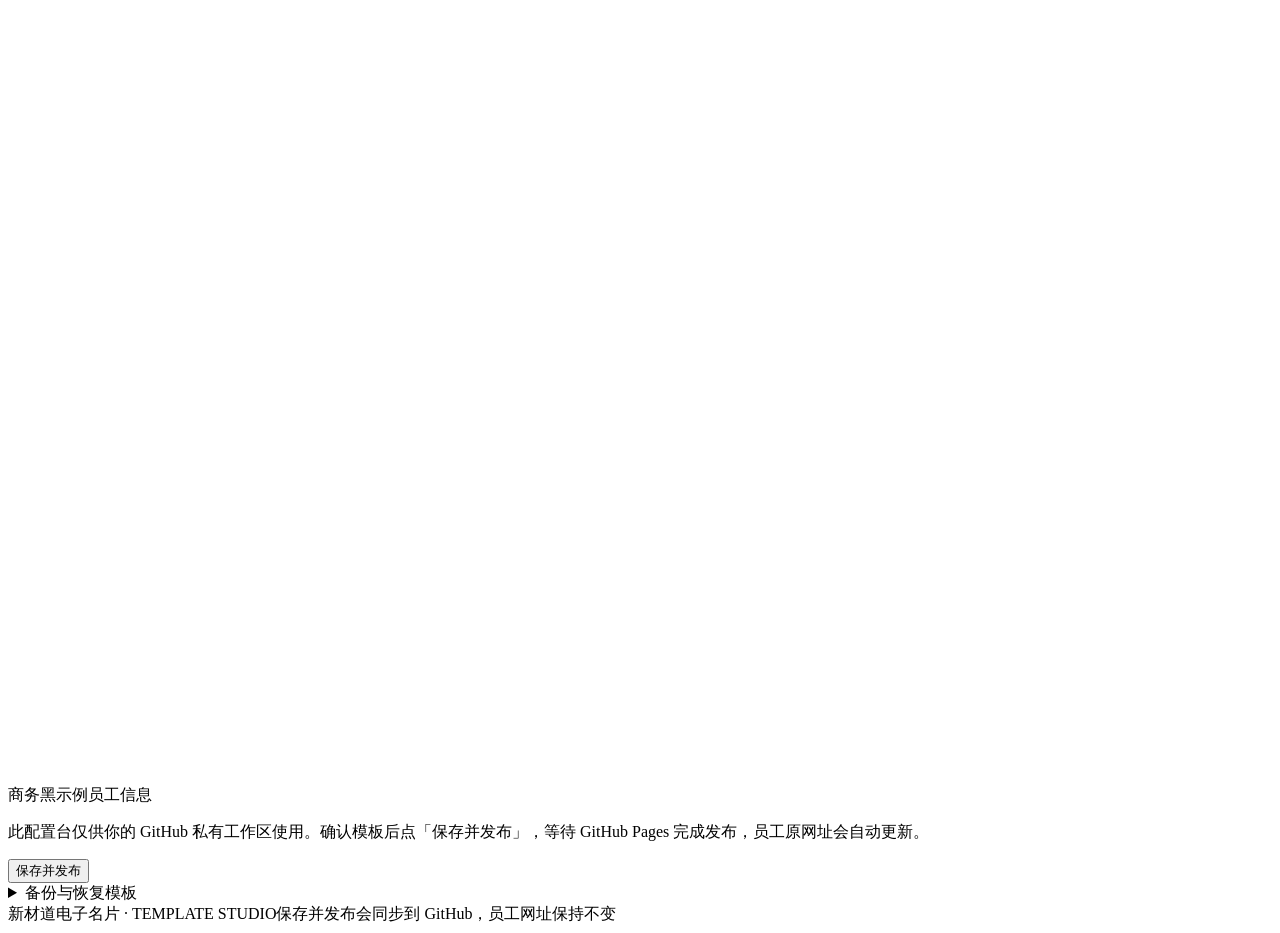
==== commit 218d775d: "Create slim square-corner satin charcoal business cards on black" ====
--- a/src/designer.html
+++ b/src/designer.html
@@ -20,7 +20,7 @@
 <section class="panel" aria-labelledby="settings-title">
 <div class="panel-head"><div class="heading"><span class="step">01</span><h2 id="settings-title">配置模板</h2></div><span class="pill" id="editing">商务黑</span></div>
 <div class="form-body">
-<p class="note" style="margin-bottom:14px">建议从 Illustrator 导出 1680 × 960 px 的背景 PNG，给员工信息留出位置。背景已包含品牌元素时，可清空对应文字。</p>
+<p class="note" style="margin-bottom:14px">背景 PNG 尺寸：品牌红、常规白 1680 × 960 px；商务黑 1800 × 960 px。请给员工信息留出位置。背景已包含品牌元素时，可清空对应文字。</p>
 <div id="settings" class="designer-fields">
 <div class="upload wide"><label>背景图<input type="file" id="background" accept="image/png,image/jpeg,image/webp"></label><button class="secondary" type="button" data-remove="background">移除</button></div>
 <div class="upload wide"><label>商务黑 Logo<input type="file" id="logo-business" accept="image/png,image/jpeg,image/webp"></label><button class="secondary" type="button" data-remove="logo-business" aria-label="移除商务黑 Logo">移除</button></div>
